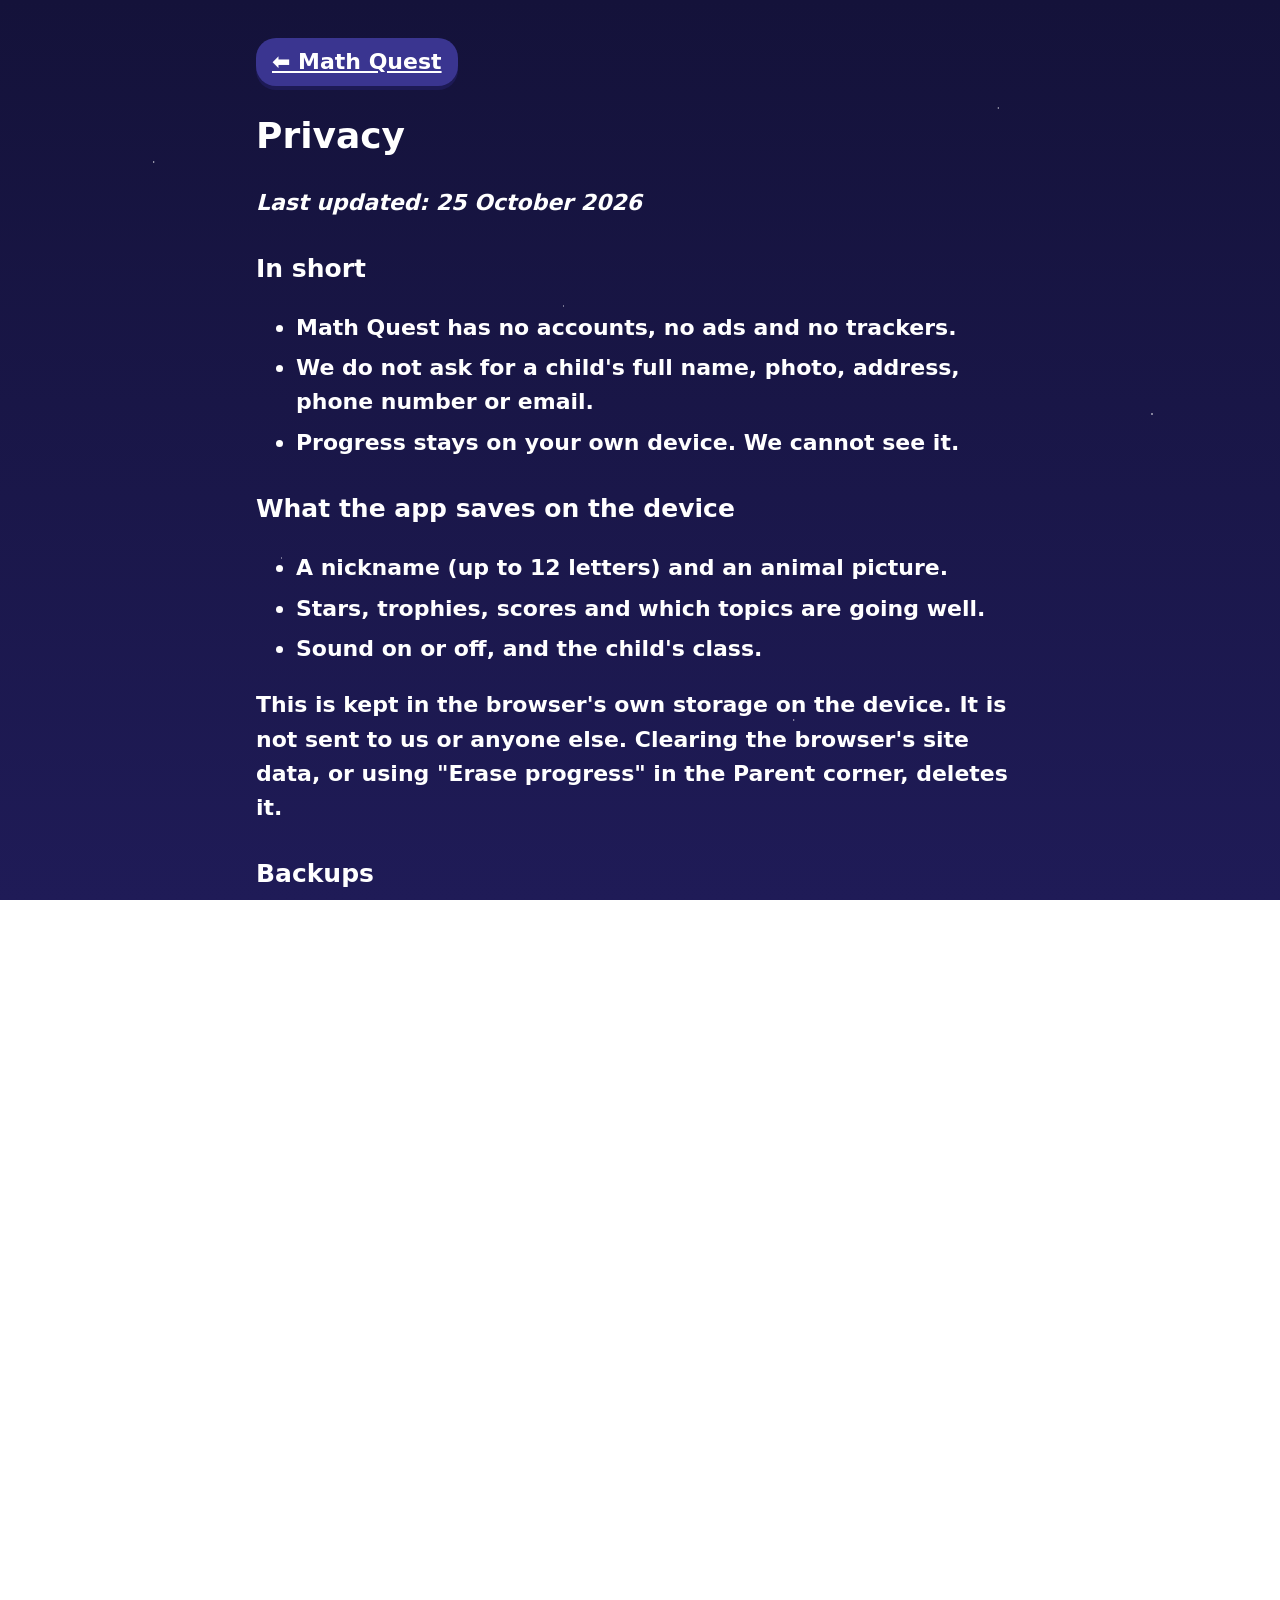
==== privacy.html @ 018dcbb7 "Class 1 skill tree, mastery gate, Olympiad Challenge, class ladder, privacy page - Class levels Pre-" ====
<!doctype html>
<html lang="en">
<head>
<meta charset="utf-8">
<meta name="viewport" content="width=device-width, initial-scale=1">
<meta name="theme-color" content="#14123a">
<title>Privacy - Math Quest</title>
<link rel="stylesheet" href="css/styles.css">
</head>
<body>
<main class="legal" id="main">
<p><a class="btn small soft" href="./" aria-label="Back to Math Quest">⬅️ Math Quest</a></p>
<h1>Privacy</h1>
<p><em>Last updated: 25 October 2026</em></p>

<h2>In short</h2>
<ul>
<li>Math Quest has <strong>no accounts, no ads and no trackers</strong>.</li>
<li>We do <strong>not</strong> ask for a child's full name, photo, address, phone number or email.</li>
<li>Progress stays <strong>on your own device</strong>. We cannot see it.</li>
</ul>

<h2>What the app saves on the device</h2>
<ul>
<li>A nickname (up to 12 letters) and an animal picture.</li>
<li>Stars, trophies, scores and which topics are going well.</li>
<li>Sound on or off, and the child's class.</li>
</ul>
<p>This is kept in the browser's own storage on the device. It is not sent to us or anyone else. Clearing the browser's site data, or using "Erase progress" in the Parent corner, deletes it.</p>

<h2>Backups</h2>
<p>The Parent corner can save a backup file to your device and load it back. The file stays where you put it. Only load backup files that you made yourself.</p>

<h2>Sharing</h2>
<p>The Share button shares only the link to the app. It never shares progress.</p>

<h2>Sound and read-aloud</h2>
<p>Read-aloud uses the voices already on the device. The app does not use the microphone, camera or location.</p>

<h2>The website host</h2>
<p>The app is delivered as a website. Like any website, the host (Netlify) may keep ordinary technical logs, for example the time of a visit and an internet address, to keep the site running and safe. These logs do not include anything the child does inside the app.</p>

<h2>Children</h2>
<p>The app is made for children, to be used with a parent or guardian nearby. Because it collects no personal information, there is nothing to give, change or delete on our side. Parents control everything on the device.</p>

<h2>Questions and content</h2>
<p>Questions are written for practice and fun. If you find a mistake, please tell the person who gave you the app, and they can pass it on to the app's maker. Math Quest is not connected to, or endorsed by, any exam board or school.</p>

<h2>Changes</h2>
<p>If this ever changes, the date above will change and the new text will appear here.</p>

</main>
</body>
</html>
---- css/styles.css ----
/* Math Quest - mobile first, big tap targets, high contrast. No external fonts or files. */
:root {
  --bg: #14123a;
  --bg2: #1f1b57;
  --card: #2a2672;
  --card2: #3a3590;
  --ink: #ffffff;
  --muted: #cfccff;
  --yellow: #ffd23f;
  --yellow-ink: #2a1d00;
  --green: #36d983;
  --green-ink: #04281a;
  --red: #ff8a8a;
  --red-ink: #3a0505;
  --blue: #62c8ff;
  --radius: 22px;
  --tap: 56px;
  font-size: 18px;
}

* { box-sizing: border-box; -webkit-tap-highlight-color: transparent; }

html, body { margin: 0; min-height: 100%; }

body {
  background:
    radial-gradient(2px 2px at 12% 18%, #fff8 50%, transparent 52%),
    radial-gradient(2px 2px at 78% 12%, #fff7 50%, transparent 52%),
    radial-gradient(1.5px 1.5px at 44% 34%, #fff6 50%, transparent 52%),
    radial-gradient(2px 2px at 90% 46%, #fff7 50%, transparent 52%),
    radial-gradient(1.5px 1.5px at 22% 62%, #fff6 50%, transparent 52%),
    radial-gradient(2px 2px at 62% 80%, #fff7 50%, transparent 52%),
    linear-gradient(180deg, var(--bg) 0%, var(--bg2) 100%);
  background-attachment: fixed;
  color: var(--ink);
  font-family: ui-rounded, "Segoe UI", system-ui, -apple-system, Roboto, "Helvetica Neue", Arial, sans-serif;
  font-weight: 700;
  line-height: 1.25;
  padding-bottom: 56px;
  -webkit-text-size-adjust: 100%;
}

.skip { position: absolute; left: -999px; top: 0; background: var(--yellow); color: var(--yellow-ink); padding: 8px 12px; z-index: 50; }
.skip:focus { left: 8px; top: 8px; }

button { font: inherit; color: inherit; cursor: pointer; border: 0; background: none; }
button:focus-visible, input:focus-visible, a:focus-visible, [tabindex]:focus-visible {
  outline: 4px solid var(--blue);
  outline-offset: 3px;
}
#app:focus { outline: none; }
[hidden] { display: none !important; }

/* ---------- top bar ---------- */
.topbar {
  position: sticky; top: 0; z-index: 20;
  display: flex; align-items: center; gap: 8px; justify-content: space-between;
  padding: 8px 10px; padding-top: max(8px, env(safe-area-inset-top));
  background: #14123aee; backdrop-filter: blur(6px);
  border-bottom: 2px solid #ffffff22;
}
.icon-btn {
  min-width: var(--tap); height: var(--tap); border-radius: 16px;
  font-size: 1.6rem; background: var(--card);
  display: inline-flex; align-items: center; justify-content: center;
}
.icon-btn:active { transform: scale(0.94); }
.stats { display: flex; align-items: center; gap: 6px; }
.chip {
  display: inline-flex; align-items: center; gap: 4px;
  min-height: 40px; padding: 4px 12px; border-radius: 999px;
  background: var(--card); font-size: 1.05rem; white-space: nowrap;
}
.stages { display: flex; gap: 4px; align-items: center; flex: 1; justify-content: center; }
.stage {
  width: 40px; height: 40px; border-radius: 50%; display: grid; place-items: center;
  background: var(--card); font-size: 1.15rem; opacity: 0.55;
}
.stage.now { opacity: 1; background: var(--yellow); box-shadow: 0 0 0 3px #ffd23f55; }
.stage.past { opacity: 1; background: var(--green); }

/* ---------- layout ---------- */
#app { max-width: 640px; margin: 0 auto; padding: 12px 14px 24px; }
.center { text-align: center; }
.stack { display: grid; gap: 14px; }

.btn {
  min-height: 64px; padding: 10px 26px; border-radius: 20px;
  background: var(--yellow); color: var(--yellow-ink);
  font-size: 1.6rem; font-weight: 800;
  box-shadow: 0 6px 0 #b88f00;
  display: inline-flex; align-items: center; justify-content: center; gap: 8px;
}
.btn:active { transform: translateY(4px); box-shadow: 0 2px 0 #b88f00; }
.btn.go { background: var(--green); color: var(--green-ink); box-shadow: 0 6px 0 #1b8f57; }
.btn.go:active { box-shadow: 0 2px 0 #1b8f57; }
.btn.soft { background: var(--card2); color: var(--ink); box-shadow: 0 6px 0 #1d1a55; }
.btn.small { min-height: 48px; font-size: 1.1rem; padding: 6px 16px; box-shadow: 0 4px 0 #b88f00; }
.btn.small.soft { box-shadow: 0 4px 0 #1d1a55; }
.btn.wide { width: 100%; }
.btn[disabled] { opacity: 0.5; }

/* ---------- pictures made of emoji ---------- */
.pic { display: flex; flex-wrap: wrap; justify-content: center; align-items: center; gap: 6px 4px; font-size: 1.9rem; line-height: 1.1; margin: 4px auto; max-width: 100%; }
.pic .e { display: inline-block; position: relative; }
.pic .e.x { opacity: 0.35; }
.pic .e.x::after { content: "❌"; position: absolute; left: 50%; top: 50%; transform: translate(-50%, -50%); font-size: 0.9em; opacity: 1; }
.pic .grp { display: inline-flex; flex-wrap: wrap; justify-content: center; gap: 2px; padding: 6px 8px; border-radius: 16px; background: #ffffff1a; border: 2px dashed #ffffff55; max-width: 48%; }
.pic .op { font-size: 2rem; margin: 0 4px; }
.pic .friend { display: inline-flex; flex-direction: column; align-items: center; padding: 4px 6px; border-radius: 16px; background: #ffffff1a; min-width: 56px; }
.pic .friend .who { font-size: 1.7rem; }
.pic .friend .gets { display: flex; flex-wrap: wrap; justify-content: center; gap: 2px; font-size: 1.4rem; }
.pic.big { font-size: 2.3rem; }

/* ---------- welcome / hero ---------- */
.hero { display: grid; gap: 14px; justify-items: center; text-align: center; padding: 10px 0; }
.pip { font-size: 5.5rem; line-height: 1; }
.bubble {
  position: relative; background: #fff; color: #1b1850; border-radius: 26px;
  padding: 10px 22px; font-size: 2rem; min-width: 120px;
}
.bubble::before { content: ""; position: absolute; top: -12px; left: 50%; transform: translateX(-50%); border: 12px solid transparent; border-top: 0; border-bottom-color: #fff; }
.mission { display: grid; justify-items: center; gap: 4px; }
.mission .where { font-size: 1.2rem; color: var(--muted); }

/* ---------- star map ---------- */
.map { display: grid; gap: 12px; margin-top: 10px; }
.phase-title { font-size: 1.3rem; color: var(--muted); margin: 10px 4px 0; display: flex; gap: 8px; align-items: center; }
.week { background: var(--card); border-radius: var(--radius); padding: 12px; display: grid; gap: 10px; }
.week.locked { opacity: 0.6; }
.week.current { box-shadow: 0 0 0 4px #ffd23f88; }
.week-head { display: flex; align-items: center; gap: 10px; font-size: 1.25rem; }
.week-head .region { font-size: 2rem; }
.week-head .wn { flex: 1; }
.week-head .wstars { font-size: 1rem; color: var(--yellow); }
.days { display: grid; grid-template-columns: repeat(5, 1fr); gap: 8px; }
.day {
  min-height: 66px; border-radius: 18px; background: var(--card2);
  display: grid; align-content: center; justify-items: center; gap: 0; font-size: 1.4rem;
}
.day .dstars { font-size: 0.7rem; letter-spacing: -1px; }
.day.done { background: #1f7a52; }
.day.now { background: var(--yellow); color: var(--yellow-ink); }
.day.boss::before { content: "👑"; font-size: 0.9rem; line-height: 0.9; }
.day[disabled] { opacity: 0.45; cursor: not-allowed; }
.trophies { display: flex; flex-wrap: wrap; gap: 6px; justify-content: center; }
.trophies .tr { font-size: 1.6rem; background: var(--card); border-radius: 14px; padding: 2px 8px; }

/* ---------- learn ---------- */
.learn { display: grid; gap: 14px; justify-items: center; text-align: center; }
.learn .big { font-size: clamp(2.6rem, 11vw, 4.2rem); font-weight: 900; line-height: 1.1; }
.learn .word { font-size: clamp(2rem, 9vw, 3rem); color: var(--yellow); }
.learn .lines { display: grid; gap: 6px; font-size: clamp(1.8rem, 8vw, 2.6rem); font-weight: 900; }
.learn .card { background: var(--card); border-radius: 26px; padding: 18px 12px; width: 100%; display: grid; gap: 12px; justify-items: center; min-height: 240px; align-content: center; }
.dots { display: flex; gap: 8px; justify-content: center; }
.dot { width: 14px; height: 14px; border-radius: 50%; background: #ffffff44; }
.dot.on { background: var(--yellow); }
.dot.ok { background: var(--green); }
.controls { display: flex; gap: 12px; justify-content: center; width: 100%; }

/* ---------- questions ---------- */
.q { display: grid; gap: 14px; }
.stem { display: grid; gap: 8px; justify-items: center; text-align: center; background: var(--card); border-radius: 26px; padding: 16px 10px; min-height: 140px; align-content: center; }
.qtext { font-size: clamp(2.4rem, 11vw, 4rem); font-weight: 900; line-height: 1.1; word-break: break-word; }
.speak { width: 64px; height: 64px; border-radius: 50%; background: var(--blue); color: #002; font-size: 1.9rem; display: grid; place-items: center; }
.choices { display: grid; grid-template-columns: 1fr 1fr; gap: 12px; }
.choice {
  min-height: 84px; border-radius: 22px; background: var(--card2);
  font-size: clamp(1.7rem, 7.5vw, 2.4rem); font-weight: 900; padding: 8px 10px;
  box-shadow: 0 6px 0 #1d1a55; position: relative; word-break: break-word;
}
.choice:active { transform: translateY(4px); box-shadow: 0 2px 0 #1d1a55; }
.choice.right { background: var(--green); color: var(--green-ink); box-shadow: 0 6px 0 #1b8f57; }
.choice.right::after { content: " ✅"; font-size: 0.7em; }
.choice.wrong { background: var(--red); color: var(--red-ink); box-shadow: none; opacity: 0.9; }
.choice.wrong::after { content: " 🔁"; font-size: 0.7em; }
.choice.tf { min-height: 120px; font-size: 3.4rem; }
.choice[disabled] { cursor: default; }

.padshow { min-height: 84px; border-radius: 22px; background: #0d0b2b; border: 4px solid var(--yellow); display: grid; place-items: center; font-size: 3rem; font-weight: 900; letter-spacing: 4px; }
.pad { display: grid; grid-template-columns: repeat(3, 1fr); gap: 10px; }
.key { min-height: 66px; border-radius: 18px; background: var(--card2); font-size: 2rem; font-weight: 900; box-shadow: 0 5px 0 #1d1a55; }
.key:active { transform: translateY(3px); box-shadow: 0 2px 0 #1d1a55; }
.key.ok { background: var(--green); color: var(--green-ink); box-shadow: 0 5px 0 #1b8f57; }

.match { display: grid; grid-template-columns: 1fr 1fr; gap: 12px; }
.match .col { display: grid; gap: 12px; }
.mbtn { min-height: 84px; border-radius: 20px; background: var(--card2); font-size: clamp(1.4rem, 6.5vw, 2rem); font-weight: 900; box-shadow: 0 6px 0 #1d1a55; padding: 6px; word-break: break-word; }
.mbtn.sel { background: var(--yellow); color: var(--yellow-ink); box-shadow: 0 6px 0 #b88f00; }
.mbtn.done { background: var(--green); color: var(--green-ink); box-shadow: none; }
.mbtn.done::after { content: " ✅"; font-size: 0.7em; }
.mbtn.no { background: var(--red); color: var(--red-ink); }

.fb { border-radius: 22px; padding: 12px 14px; display: none; gap: 8px; align-items: center; justify-items: center; text-align: center; }
.fb.ok, .fb.hint, .fb.show { display: grid; }
.fb.ok { background: #1f7a52; }
.fb.hint { background: #7a4a1f; }
.fb.show { background: #1f4a7a; }
.fb .face { font-size: 2.6rem; }
.fb .ftext { font-size: 1.8rem; font-weight: 900; }
.fb .hintlabel { font-size: 1.1rem; color: #ffe9c4; }

.qdots { margin: 4px 0 8px; }

/* ---------- reward ---------- */
.reward { display: grid; gap: 14px; justify-items: center; text-align: center; }
.stars-row { font-size: 4rem; letter-spacing: 6px; }
.stars-row .off { opacity: 0.25; filter: grayscale(1); }
.fact { background: var(--card); border-radius: 24px; padding: 12px 18px; display: grid; gap: 2px; justify-items: center; width: 100%; }
.fact .fi { font-size: 3rem; }
.fact .ft { font-size: 2rem; font-weight: 900; }
.fact .fl { color: var(--muted); font-size: 1rem; }
.teaser { display: flex; align-items: center; gap: 10px; font-size: 1.6rem; color: var(--muted); }
.badge-new { font-size: 3rem; background: var(--card2); border-radius: 22px; padding: 4px 16px; }

/* ---------- parents ---------- */
.parent { display: grid; gap: 14px; }
.parent h2 { margin: 6px 0 0; font-size: 1.4rem; }
.panel { background: var(--card); border-radius: var(--radius); padding: 14px; display: grid; gap: 10px; }
.panel p { margin: 0; font-weight: 600; line-height: 1.4; color: #ece9ff; }
.panel .row { display: flex; flex-wrap: wrap; gap: 10px; align-items: center; }
.panel input[type="text"], .panel textarea {
  font: inherit; font-weight: 700; padding: 12px 14px; border-radius: 14px; border: 3px solid #ffffff55;
  background: #0d0b2b; color: #fff; min-height: var(--tap); width: 100%;
}
.avatars { display: grid; grid-template-columns: repeat(4, 1fr); gap: 10px; }
.avatar { min-height: 76px; border-radius: 20px; background: var(--card2); font-size: 2.6rem; box-shadow: 0 5px 0 #1d1a55; }
.avatar.on { background: var(--yellow); box-shadow: 0 5px 0 #b88f00; }
.bar { height: 14px; border-radius: 999px; background: #0d0b2b; overflow: hidden; }
.bar > i { display: block; height: 100%; background: var(--green); }
.weeklist { display: grid; gap: 6px; font-size: 1rem; }
.weeklist .wr { display: grid; grid-template-columns: 90px 1fr 44px; gap: 8px; align-items: center; }

/* ---------- status bar ---------- */
.statusbar { position: fixed; left: 0; right: 0; bottom: 0; display: flex; gap: 8px; justify-content: center; padding: 8px; padding-bottom: max(8px, env(safe-area-inset-bottom)); pointer-events: none; z-index: 10; }
.statusbar .chip { pointer-events: auto; font-size: 0.95rem; min-height: 36px; }
.chip.ready { background: #1f7a52; }
.chip.busy { background: #8a6200; }
.chip.news { background: var(--blue); color: #001a2a; }

/* ---------- motion (only when the device allows it) ---------- */
@media (prefers-reduced-motion: no-preference) {
  .pop { animation: pop 0.45s ease-out; }
  .shake { animation: shake 0.35s; }
  .day.now { animation: pulse 1.6s ease-in-out infinite; }
  .stars-row span { display: inline-block; animation: pop 0.6s ease-out both; }
  .stars-row span:nth-child(2) { animation-delay: 0.2s; }
  .stars-row span:nth-child(3) { animation-delay: 0.4s; }
  .rain { position: fixed; top: 0; left: 0; right: 0; bottom: 0; pointer-events: none; overflow: hidden; z-index: 5; }
  .rain i { position: absolute; top: -40px; font-style: normal; font-size: 1.8rem; animation: fall 3.2s linear forwards; }
}
@keyframes pop { 0% { transform: scale(0.4); opacity: 0; } 70% { transform: scale(1.15); } 100% { transform: scale(1); opacity: 1; } }
@keyframes shake { 0%, 100% { transform: translateX(0); } 25% { transform: translateX(-8px); } 75% { transform: translateX(8px); } }
@keyframes pulse { 0%, 100% { transform: scale(1); } 50% { transform: scale(1.07); } }
@keyframes fall { to { transform: translateY(110vh) rotate(260deg); } }
@media (prefers-reduced-motion: reduce) { .rain { display: none; } }

@media (min-width: 560px) {
  :root { font-size: 20px; }
  .choices { gap: 16px; }
}
@media (max-width: 380px) {
  .stage { width: 34px; height: 34px; font-size: 1rem; }
  .chip { padding: 4px 8px; }
  .icon-btn { min-width: 48px; height: 48px; }
}

/* ---------- phones (Android and iPhone) ---------- */
html { overscroll-behavior-y: contain; }          /* no pull-to-refresh in the middle of a lesson */
button, .day, .choice, .key, .mbtn {
  touch-action: manipulation;                      /* no double-tap zoom delay */
  -webkit-user-select: none; user-select: none; -webkit-touch-callout: none;
}
.actions { display: flex; flex-wrap: wrap; gap: 10px; justify-content: center; }
.toast {
  position: fixed; left: 50%; bottom: 64px; transform: translateX(-50%); z-index: 40;
  background: #fff; color: #1b1850; padding: 12px 18px; border-radius: 999px;
  font-size: 1.05rem; max-width: 92vw; text-align: center; box-shadow: 0 6px 18px #0007;
}
.steps { margin: 0; padding: 0; list-style: none; counter-reset: step; display: grid; gap: 12px; }
.steps li { counter-increment: step; display: flex; gap: 12px; align-items: center; font-weight: 600; line-height: 1.45; }
.steps li::before {
  content: counter(step); flex: none; width: 36px; height: 36px; border-radius: 50%;
  background: var(--yellow); color: var(--yellow-ink); display: grid; place-items: center; font-weight: 900;
}
.shareicon { vertical-align: middle; margin: 0 2px; color: var(--blue); }
.tag { background: var(--yellow); color: var(--yellow-ink); border-radius: 999px; padding: 2px 10px; font-size: 0.8rem; vertical-align: middle; }
@media (display-mode: standalone) { .js-install { display: none !important; } }
/* narrow phones (360px wide is common on Android): put the steps bar on its own row */
@media (max-width: 520px) {
  .topbar { flex-wrap: wrap; }
  .stages { order: 3; flex: 1 0 100%; }
}

/* ---- Subjects, practice rounds and mock test ---- */
.subj-title { margin: 0; text-align: center; font-size: 1.6rem; }
.subj-grid { display: grid; grid-template-columns: repeat(2, 1fr); gap: 12px; }
.subj-card { display: grid; gap: 4px; justify-items: center; align-content: center; min-height: 112px; padding: 12px 8px;
  border: 0; border-radius: 20px; background: var(--card2); color: var(--ink); font: inherit; font-weight: 800; cursor: pointer; box-shadow: 0 6px 0 #1d1a55; }
.subj-card:active { transform: translateY(4px); box-shadow: 0 2px 0 #1d1a55; }
.subj-card .si { font-size: 2.4rem; line-height: 1; }
.subj-card .st { font-size: 1.05rem; text-align: center; }
.subj-card .ss { font-size: .95rem; color: var(--muted); }
.subj-btn { font-size: 1.5rem; }
.round-title { text-align: center; font-weight: 800; font-size: 1.2rem; margin-bottom: 6px; }
.timer { text-align: center; font-weight: 800; font-size: 1.3rem; margin: 4px 0 8px; }
.timer.low { color: #ff8a8a; }
.big-score { font-size: 2.6rem; font-weight: 900; color: var(--ink); }
.mrows { display: grid; gap: 8px; }
.mrow { display: grid; grid-template-columns: 40px 1fr 56px; gap: 10px; align-items: center; min-height: 48px; }
.mrow .mi { font-size: 1.8rem; text-align: center; }
.mbar { height: 16px; background: var(--card2); border-radius: 8px; overflow: hidden; }
.mfill { display: block; height: 100%; background: var(--green); }
.mrow .mn { font-weight: 800; text-align: right; }
.weak-list { margin: 6px 0 0; padding-left: 22px; font-size: 1.1rem; }

/* ---- privacy page ---- */
.legal { max-width: 40rem; margin: 0 auto; padding: 16px; line-height: 1.55; font-size: 1.1rem; }
.legal h1 { font-size: 1.8rem; margin: .4em 0; }
.legal h2 { font-size: 1.25rem; margin: 1.2em 0 .3em; }
.legal li { margin: .3em 0; }
.legal a { color: inherit; }
a.chip { text-decoration: none; color: inherit; display: inline-flex; align-items: center; }
.statusbar a.chip { min-height: 48px; }

/* ---- fun activities ---- */
.tapwrap, .orderwrap { display: grid; gap: 14px; justify-items: center; }
.tapcount { font-size: 2.2rem; font-weight: 900; min-height: 3rem; }
.tapgrid { display: grid; grid-template-columns: repeat(4, minmax(64px, 1fr)); gap: 10px; width: 100%; max-width: 420px; }
.tile { min-height: 64px; font-size: 2rem; border: 0; border-radius: 18px; background: var(--card2); color: var(--ink); cursor: pointer; box-shadow: 0 5px 0 #1d1a55; }
.tile.on { background: var(--green); color: var(--green-ink); transform: translateY(3px); box-shadow: 0 2px 0 #1b8f57; }
.tile .tn { font-weight: 900; font-size: 1.8rem; }
.orderline { display: flex; flex-wrap: wrap; gap: 8px; min-height: 56px; justify-content: center; align-items: center; }
.ordchip { min-width: 48px; padding: 8px 14px; border-radius: 14px; background: var(--green); color: var(--green-ink); font-weight: 900; font-size: 1.5rem; text-align: center; }
.ordergrid { display: flex; flex-wrap: wrap; gap: 12px; justify-content: center; }
.ordbtn { min-width: 72px; min-height: 64px; font-size: 1.8rem; font-weight: 900; border: 0; border-radius: 18px; background: var(--card2); color: var(--ink); cursor: pointer; box-shadow: 0 5px 0 #1d1a55; }
.ordbtn:disabled { opacity: .35; }
.ordbtn.wrong { animation: shake .4s; background: #6b2a3a; }

/* ---- skill map ---- */
.sgroup { display: grid; gap: 8px; }
.sg-title { margin: 8px 0 0; font-size: 1.2rem; }
.nodes { display: grid; grid-template-columns: repeat(2, 1fr); gap: 10px; }
.node { display: grid; gap: 2px; justify-items: center; min-height: 96px; padding: 10px 6px; border: 0; border-radius: 18px; color: var(--ink); font: inherit; font-weight: 800; cursor: pointer; background: var(--card2); box-shadow: 0 5px 0 #1d1a55; }
.node .ni { font-size: 1.9rem; line-height: 1; }
.node .nt { font-size: .95rem; text-align: center; }
.node .ns { font-size: .9rem; color: var(--muted); }
.node.mastered { background: #1f7a52; }
.node.learning { background: #4a3f9a; }
.node.locked { opacity: .5; box-shadow: none; }
.legend { text-align: center; color: var(--muted); font-size: .95rem; }
.newskill { font-weight: 800; font-size: 1.2rem; text-align: center; color: var(--yellow); }
.rlist { display: grid; gap: 6px; }
.rrow { display: flex; justify-content: space-between; gap: 10px; padding: 10px 12px; border-radius: 12px; background: var(--card2); min-height: 48px; align-items: center; flex-wrap: wrap; }
.rrow.mastered { background: #1f7a52; }
.rrow.locked { opacity: .6; }
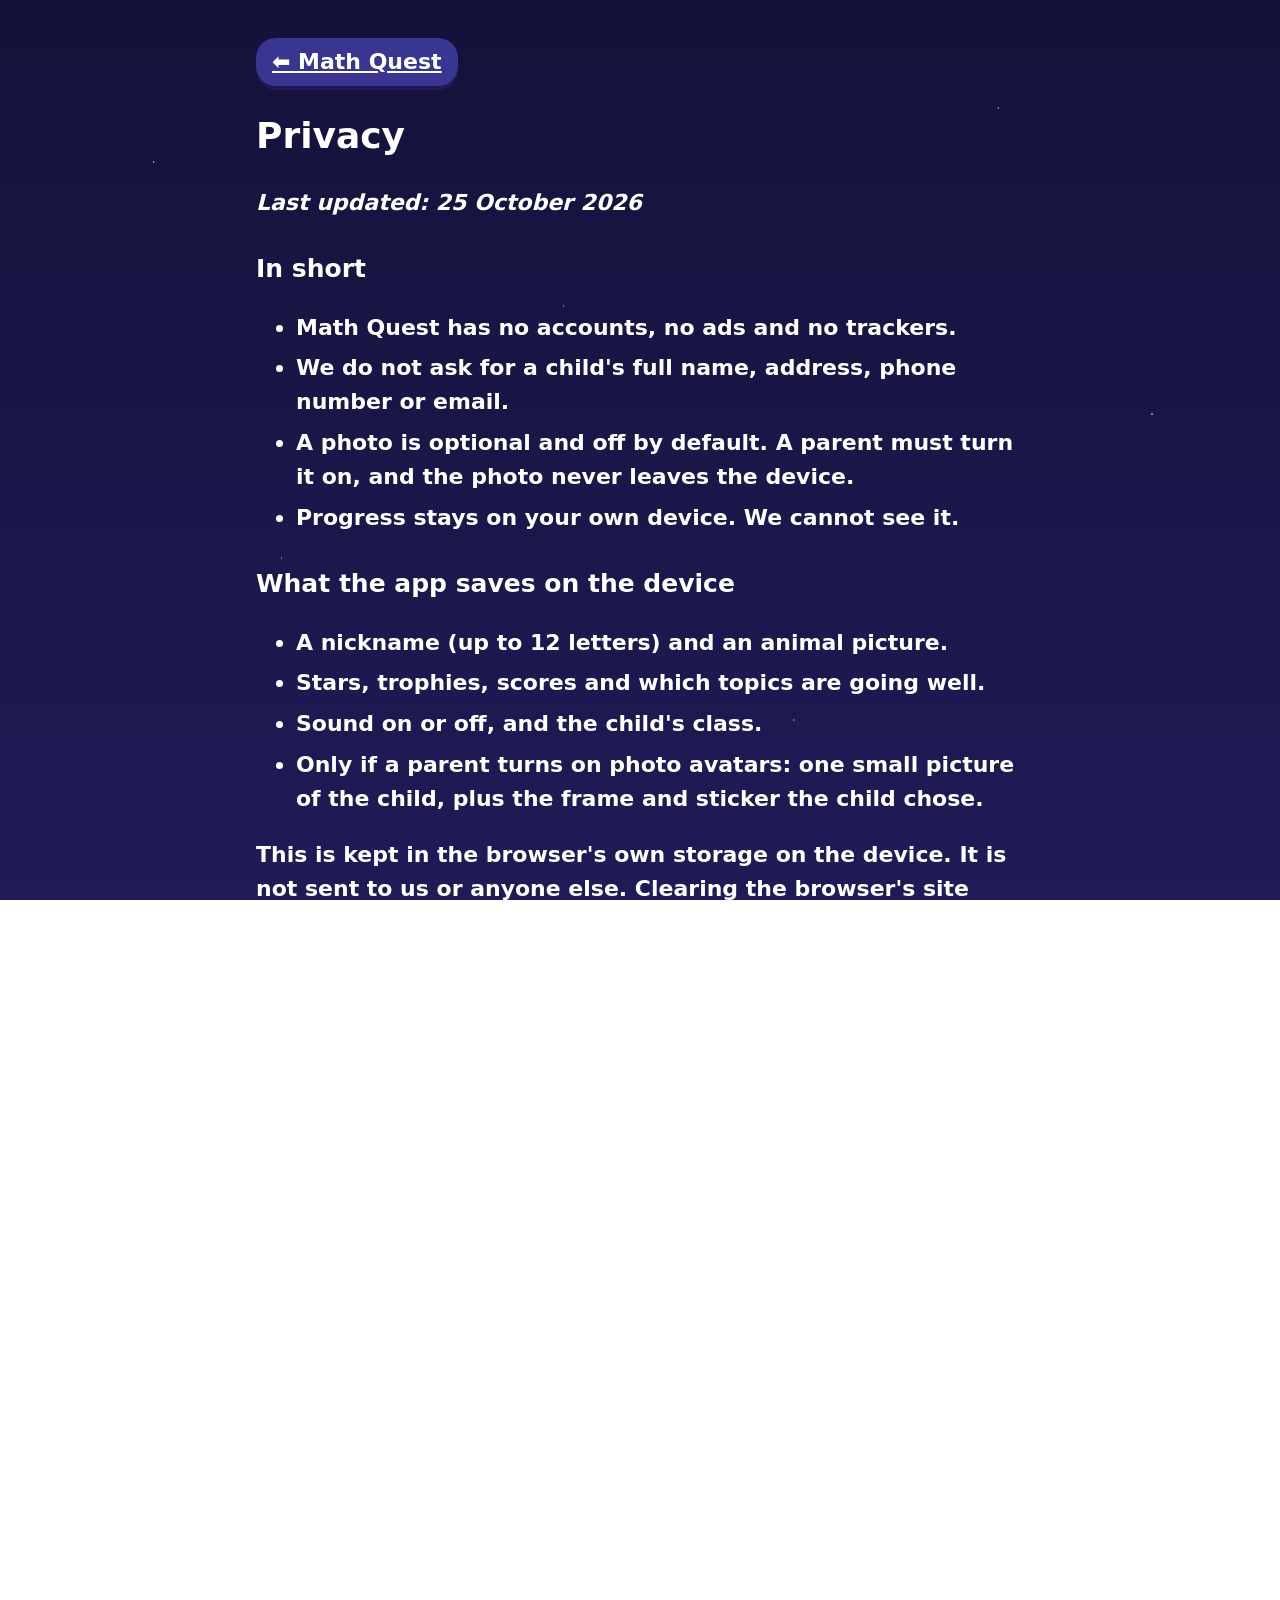
==== commit ea38fb4e: "Add optional photo avatar (off by default, parent-controlled, device only) - Parent corner: switch t" ====
--- a/privacy.html
+++ b/privacy.html
@@ -16,7 +16,8 @@
 <h2>In short</h2>
 <ul>
 <li>Math Quest has <strong>no accounts, no ads and no trackers</strong>.</li>
-<li>We do <strong>not</strong> ask for a child's full name, photo, address, phone number or email.</li>
+<li>We do <strong>not</strong> ask for a child's full name, address, phone number or email.</li>
+<li>A photo is <strong>optional and off by default</strong>. A parent must turn it on, and the photo never leaves the device.</li>
 <li>Progress stays <strong>on your own device</strong>. We cannot see it.</li>
 </ul>
 
@@ -25,23 +26,33 @@
 <li>A nickname (up to 12 letters) and an animal picture.</li>
 <li>Stars, trophies, scores and which topics are going well.</li>
 <li>Sound on or off, and the child's class.</li>
+<li>Only if a parent turns on photo avatars: one small picture of the child, plus the frame and sticker the child chose.</li>
 </ul>
 <p>This is kept in the browser's own storage on the device. It is not sent to us or anyone else. Clearing the browser's site data, or using "Erase progress" in the Parent corner, deletes it.</p>
 
+<h2>Photo avatars (optional)</h2>
+<ul>
+<li>Off until a parent turns it on in the Parent corner, after a sum only grown-ups solve.</li>
+<li>"Take a selfie" opens the phone's own camera app, and "Choose a photo" opens the gallery. The app gets only the one picture you pick. It never has live access to the camera.</li>
+<li>The picture is cropped to a small square and saved on this device only. Details hidden inside the original photo, such as where it was taken, are not kept.</li>
+<li>The photo is not sent to us or anyone else, and it is left out of backup files unless a parent ticks the box to include it.</li>
+<li>"Remove my photo", turning photo avatars off, and "Erase progress" each delete the photo. The animal picture is used again.</li>
+</ul>
+
 <h2>Backups</h2>
-<p>The Parent corner can save a backup file to your device and load it back. The file stays where you put it. Only load backup files that you made yourself.</p>
+<p>The Parent corner can save a backup file to your device and load it back. The file stays where you put it. A backup does not contain the photo unless a parent chooses to include it, so keep any backup with a photo private. Only load backup files that you made yourself.</p>
 
 <h2>Sharing</h2>
 <p>The Share button shares only the link to the app. It never shares progress.</p>
 
 <h2>Sound and read-aloud</h2>
-<p>Read-aloud uses the voices already on the device. The app does not use the microphone, camera or location.</p>
+<p>Read-aloud uses the voices already on the device. The app does not use the microphone or location. The only camera use is the optional photo avatar described above.</p>
 
 <h2>The website host</h2>
 <p>The app is delivered as a website. Like any website, the host (Netlify) may keep ordinary technical logs, for example the time of a visit and an internet address, to keep the site running and safe. These logs do not include anything the child does inside the app.</p>
 
 <h2>Children</h2>
-<p>The app is made for children, to be used with a parent or guardian nearby. Because it collects no personal information, there is nothing to give, change or delete on our side. Parents control everything on the device.</p>
+<p>The app is made for children, to be used with a parent or guardian nearby. Because nothing is sent to us, there is nothing to give, change or delete on our side. Parents control everything on the device, including the optional photo, which they can delete at any time.</p>
 
 <h2>Questions and content</h2>
 <p>Questions are written for practice and fun. If you find a mistake, please tell the person who gave you the app, and they can pass it on to the app's maker. Math Quest is not connected to, or endorsed by, any exam board or school.</p>
--- a/css/styles.css
+++ b/css/styles.css
@@ -36,7 +36,7 @@
   font-family: ui-rounded, "Segoe UI", system-ui, -apple-system, Roboto, "Helvetica Neue", Arial, sans-serif;
   font-weight: 700;
   line-height: 1.25;
-  padding-bottom: 56px;
+  padding-bottom: 0;
   -webkit-text-size-adjust: 100%;
 }
 
@@ -80,7 +80,7 @@
 .stage.past { opacity: 1; background: var(--green); }
 
 /* ---------- layout ---------- */
-#app { max-width: 640px; margin: 0 auto; padding: 12px 14px 24px; }
+#app { max-width: 640px; margin: 0 auto; padding: 12px 14px 12px; min-height: calc(100vh - 140px); }
 .center { text-align: center; }
 .stack { display: grid; gap: 14px; }
 
@@ -232,8 +232,8 @@
 .weeklist .wr { display: grid; grid-template-columns: 90px 1fr 44px; gap: 8px; align-items: center; }
 
 /* ---------- status bar ---------- */
-.statusbar { position: fixed; left: 0; right: 0; bottom: 0; display: flex; gap: 8px; justify-content: center; padding: 8px; padding-bottom: max(8px, env(safe-area-inset-bottom)); pointer-events: none; z-index: 10; }
-.statusbar .chip { pointer-events: auto; font-size: 0.95rem; min-height: 36px; }
+.statusbar { position: static; display: flex; flex-wrap: wrap; gap: 8px; justify-content: center; padding: 6px 8px; padding-bottom: max(16px, env(safe-area-inset-bottom)); }
+.statusbar .chip { font-size: 0.95rem; min-height: 40px; }
 .chip.ready { background: #1f7a52; }
 .chip.busy { background: #8a6200; }
 .chip.news { background: var(--blue); color: #001a2a; }
@@ -273,7 +273,7 @@
 }
 .actions { display: flex; flex-wrap: wrap; gap: 10px; justify-content: center; }
 .toast {
-  position: fixed; left: 50%; bottom: 64px; transform: translateX(-50%); z-index: 40;
+  position: fixed; left: 50%; bottom: max(20px, env(safe-area-inset-bottom)); transform: translateX(-50%); z-index: 40;
   background: #fff; color: #1b1850; padding: 12px 18px; border-radius: 999px;
   font-size: 1.05rem; max-width: 92vw; text-align: center; box-shadow: 0 6px 18px #0007;
 }
@@ -331,9 +331,9 @@
 .tile.on { background: var(--green); color: var(--green-ink); transform: translateY(3px); box-shadow: 0 2px 0 #1b8f57; }
 .tile .tn { font-weight: 900; font-size: 1.8rem; }
 .orderline { display: flex; flex-wrap: wrap; gap: 8px; min-height: 56px; justify-content: center; align-items: center; }
-.ordchip { min-width: 48px; padding: 8px 14px; border-radius: 14px; background: var(--green); color: var(--green-ink); font-weight: 900; font-size: 1.5rem; text-align: center; }
-.ordergrid { display: flex; flex-wrap: wrap; gap: 12px; justify-content: center; }
-.ordbtn { min-width: 72px; min-height: 64px; font-size: 1.8rem; font-weight: 900; border: 0; border-radius: 18px; background: var(--card2); color: var(--ink); cursor: pointer; box-shadow: 0 5px 0 #1d1a55; }
+.ordchip { min-width: 56px; padding: 10px 16px; border-radius: 14px; background: var(--green); color: var(--green-ink); font-weight: 900; font-size: 2rem; text-align: center; }
+.ordergrid { display: flex; flex-wrap: wrap; gap: 14px; justify-content: center; }
+.ordbtn { min-width: 96px; min-height: 96px; font-size: 2.6rem; font-weight: 900; border: 0; border-radius: 18px; background: var(--card2); color: var(--ink); cursor: pointer; box-shadow: 0 5px 0 #1d1a55; }
 .ordbtn:disabled { opacity: .35; }
 .ordbtn.wrong { animation: shake .4s; background: #6b2a3a; }
 
@@ -354,3 +354,84 @@
 .rrow { display: flex; justify-content: space-between; gap: 10px; padding: 10px 12px; border-radius: 12px; background: var(--card2); min-height: 48px; align-items: center; flex-wrap: wrap; }
 .rrow.mastered { background: #1f7a52; }
 .rrow.locked { opacity: .6; }
+
+/* ---- phone polish (v7) ---- */
+.stack > .btn.small { justify-self: center; }
+.qtext.long { font-size: clamp(1.7rem, 7.5vw, 2.6rem); line-height: 1.15; }
+.qtext.xlong { font-size: clamp(1.3rem, 5.6vw, 1.9rem); line-height: 1.25; font-weight: 800; }
+.stem { overflow-wrap: anywhere; }
+@media (max-width: 520px) {
+  .topbar { padding: 6px 8px; padding-top: max(6px, env(safe-area-inset-top)); gap: 6px; }
+  .stage { width: 36px; height: 36px; }
+  .stages { gap: 6px; }
+  #app { padding: 8px 12px 8px; }
+  .q { gap: 10px; }
+}
+/* short phones (about 640-700px tall): trim heights so nothing needs scrolling in a question */
+@media (max-height: 700px) {
+  .pip { font-size: 4rem; }
+  .hero { gap: 8px; padding: 4px 0; }
+  .bubble { font-size: 1.6rem; padding: 6px 14px; }
+  .stem { min-height: 96px; padding: 10px 8px; border-radius: 22px; }
+  .q { gap: 8px; }
+  .choices { gap: 10px; }
+  .choice { min-height: 64px; }
+  .choice.tf { min-height: 90px; font-size: 2.8rem; }
+  .pad { gap: 8px; }
+  .key { min-height: 54px; font-size: 1.7rem; }
+  .tile { min-height: 56px; }
+  .tapcount { font-size: 1.8rem; min-height: 2.2rem; }
+  .subj-card, .node { min-height: 88px; }
+  .week-head { padding: 6px 10px; }
+}
+@media (max-height: 560px) { .pip { display: none; } }
+
+.choice.longc { font-size: clamp(1.1rem, 4.8vw, 1.5rem); font-weight: 800; line-height: 1.2; }
+.choices.one { grid-template-columns: 1fr; }
+.choices.one .choice { min-height: 60px; }
+
+/* Read-aloud: the piece being spoken lights up */
+.reading {
+  outline: 6px solid #ffe14d !important;
+  outline-offset: 3px;
+  background: #ffe14d !important;
+  color: #2b2200 !important;
+  transform: scale(1.06);
+  box-shadow: 0 0 0 10px rgba(255, 225, 77, 0.35) !important;
+  border-radius: 16px;
+  transition: transform 0.15s;
+}
+.qtext.reading { padding: 4px 12px; }
+@media (prefers-reduced-motion: reduce) { .reading { transform: none; transition: none; } }
+
+/* keep the screen clean while a question is showing */
+body:has(.q) .statusbar { display: none; }
+
+/* ---- avatar: animal or optional photo, with frame and sticker ---- */
+.me-av { position: relative; display: inline-grid; place-items: center; width: 84px; height: 84px; border-radius: 50%;
+  background: var(--card2); border: 6px solid var(--yellow); box-sizing: border-box; flex: none; }
+.me-av.big { width: 140px; height: 140px; border-width: 8px; }
+.me-av img { width: 100%; height: 100%; border-radius: 50%; object-fit: cover; display: block; }
+.me-emoji { font-size: 2.6rem; line-height: 1; }
+.me-av.big .me-emoji { font-size: 4.4rem; }
+.me-sticker { position: absolute; top: -16px; right: -10px; font-size: 2rem; line-height: 1; }
+.me-av.big .me-sticker { font-size: 3rem; top: -22px; right: -14px; }
+.frame-gold { border-color: var(--yellow); }
+.frame-green { border-color: var(--green); }
+.frame-blue { border-color: var(--blue); }
+.frame-pink { border-color: #ff8fd0; }
+.frame-rainbow { border-color: transparent; background: linear-gradient(var(--card2), var(--card2)) padding-box,
+  linear-gradient(135deg, #ff6b6b, #ffd23f, #36d983, #62c8ff, #b388ff) border-box; }
+.me-btn { display: inline-flex; align-items: center; gap: 12px; min-height: var(--tap); padding: 6px 16px 6px 8px;
+  border-radius: 999px; background: var(--card); color: var(--ink); font: inherit; font-weight: 800; font-size: 1.15rem; }
+.me-btn:active { transform: translateY(2px); }
+.me-name { max-width: 9em; overflow: hidden; text-overflow: ellipsis; white-space: nowrap; }
+.me-big { display: grid; place-items: center; padding: 12px 0; }
+.looks { display: flex; flex-wrap: wrap; gap: 10px; }
+.look-btn { min-width: 56px; min-height: 56px; border-radius: 18px; background: var(--card2); font-size: 1.8rem;
+  box-shadow: 0 4px 0 #1d1a55; border: 4px solid transparent; color: var(--ink); font-weight: 900; }
+.look-btn.on { border-color: #fff; }
+.look-btn.swatch { border-radius: 50%; width: 56px; height: 56px; border-width: 8px; background-color: var(--card2); }
+.look-btn.swatch.on { background-color: var(--card2); box-shadow: 0 0 0 4px #fff; }
+.chk { display: flex; align-items: center; gap: 12px; min-height: 48px; font-weight: 700; color: #ece9ff; }
+.chk input { width: 28px; height: 28px; flex: none; }
